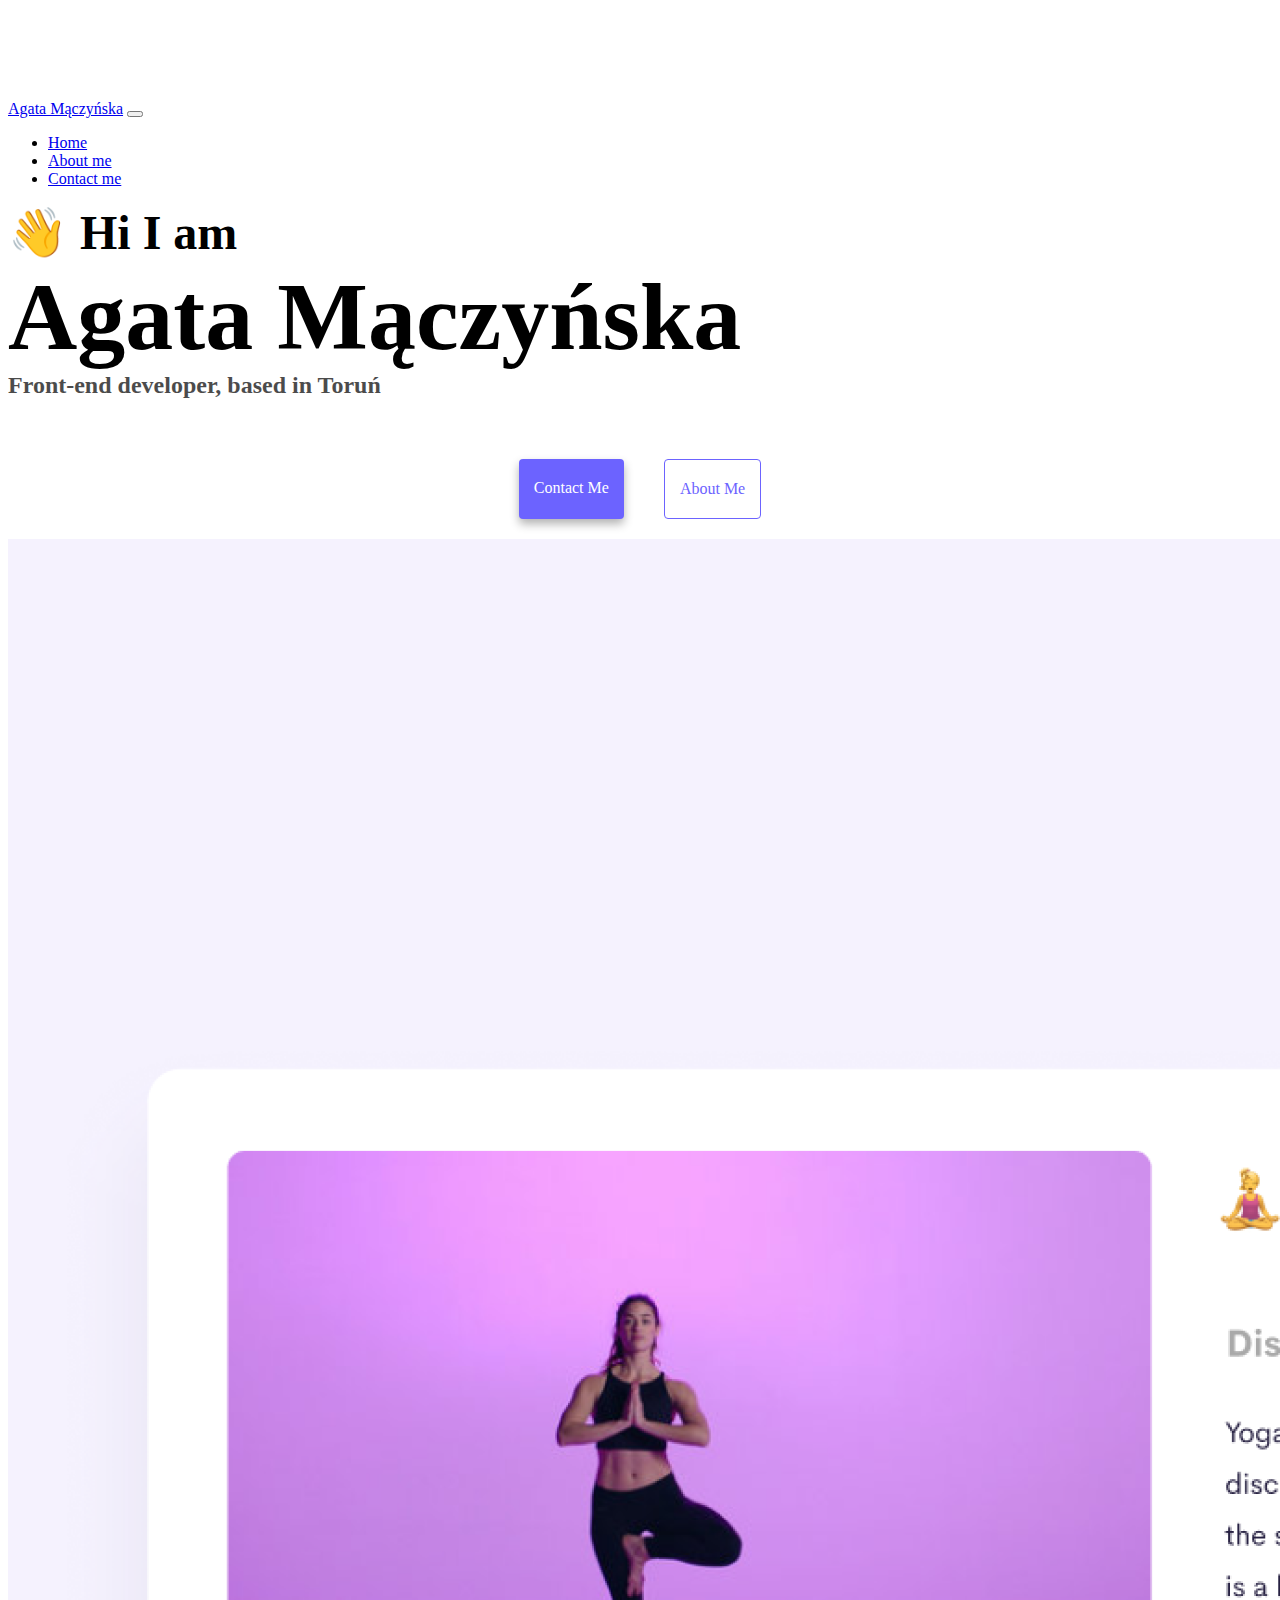
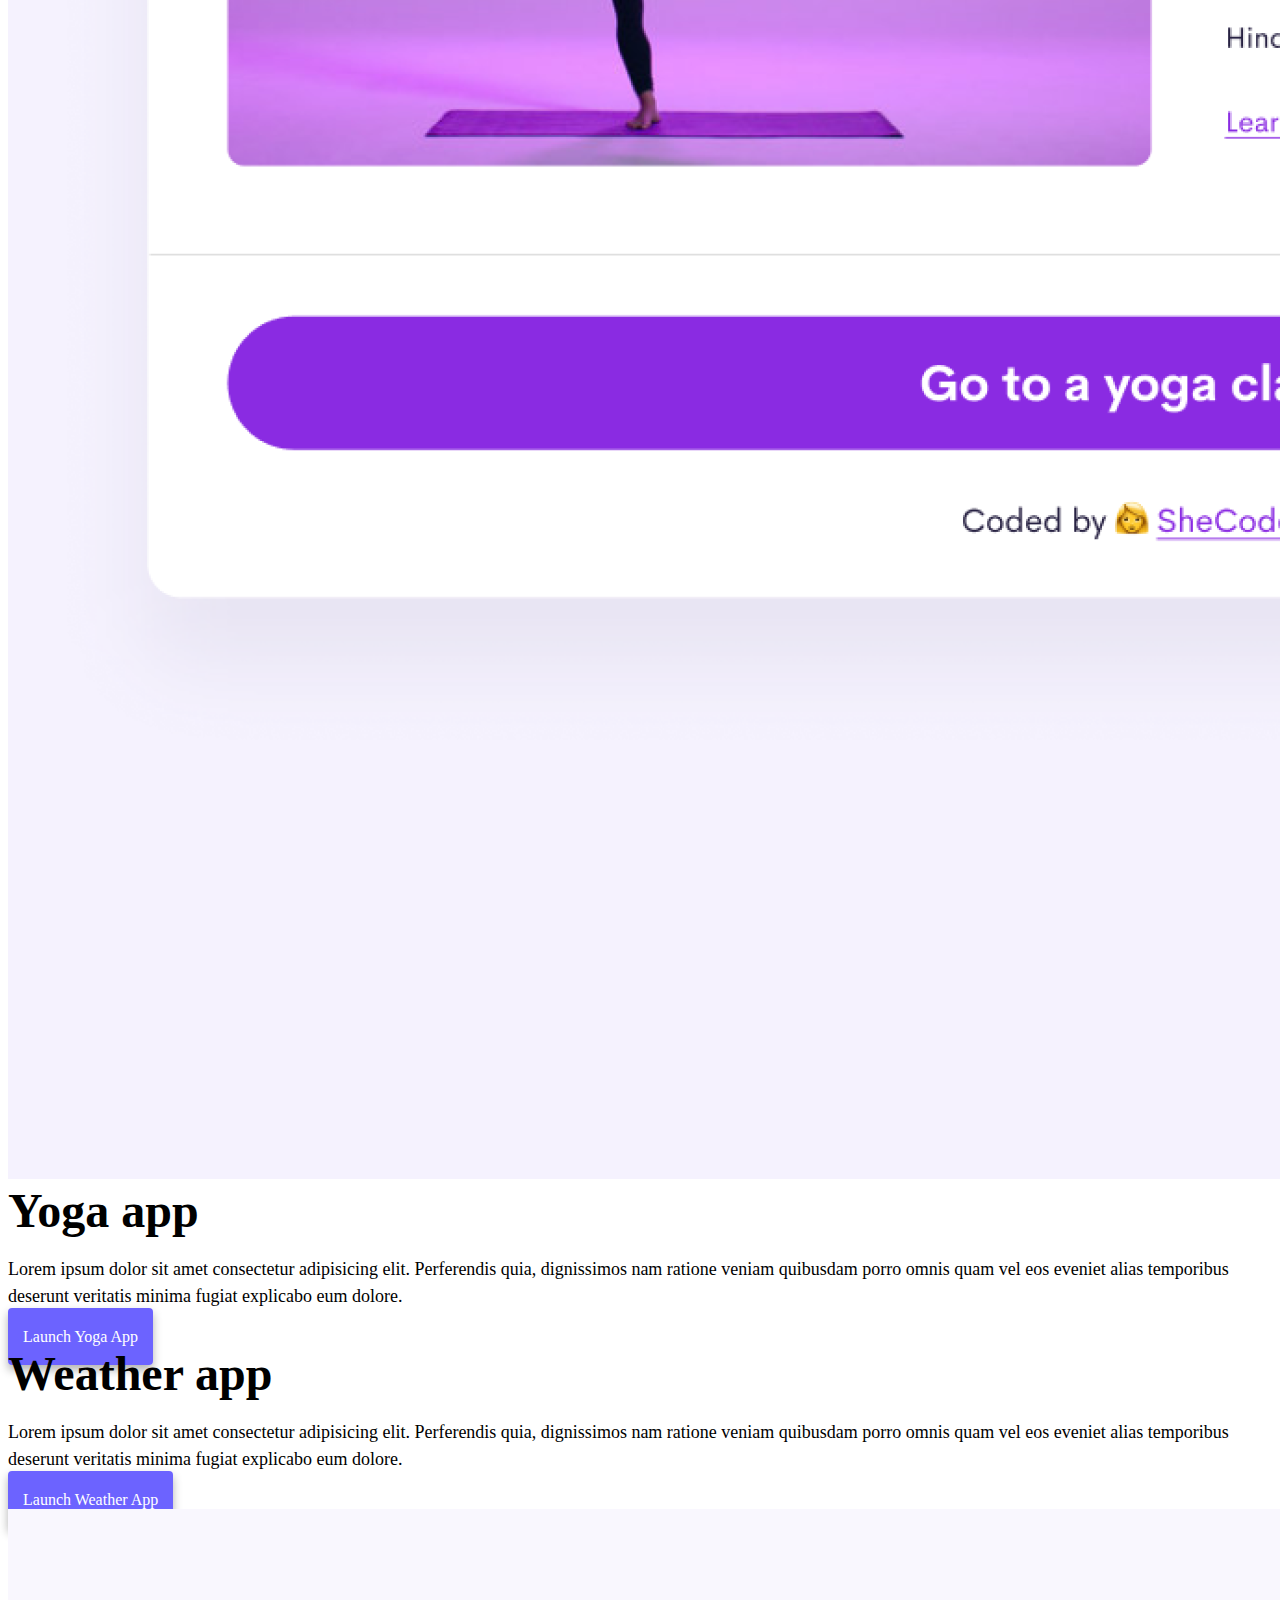
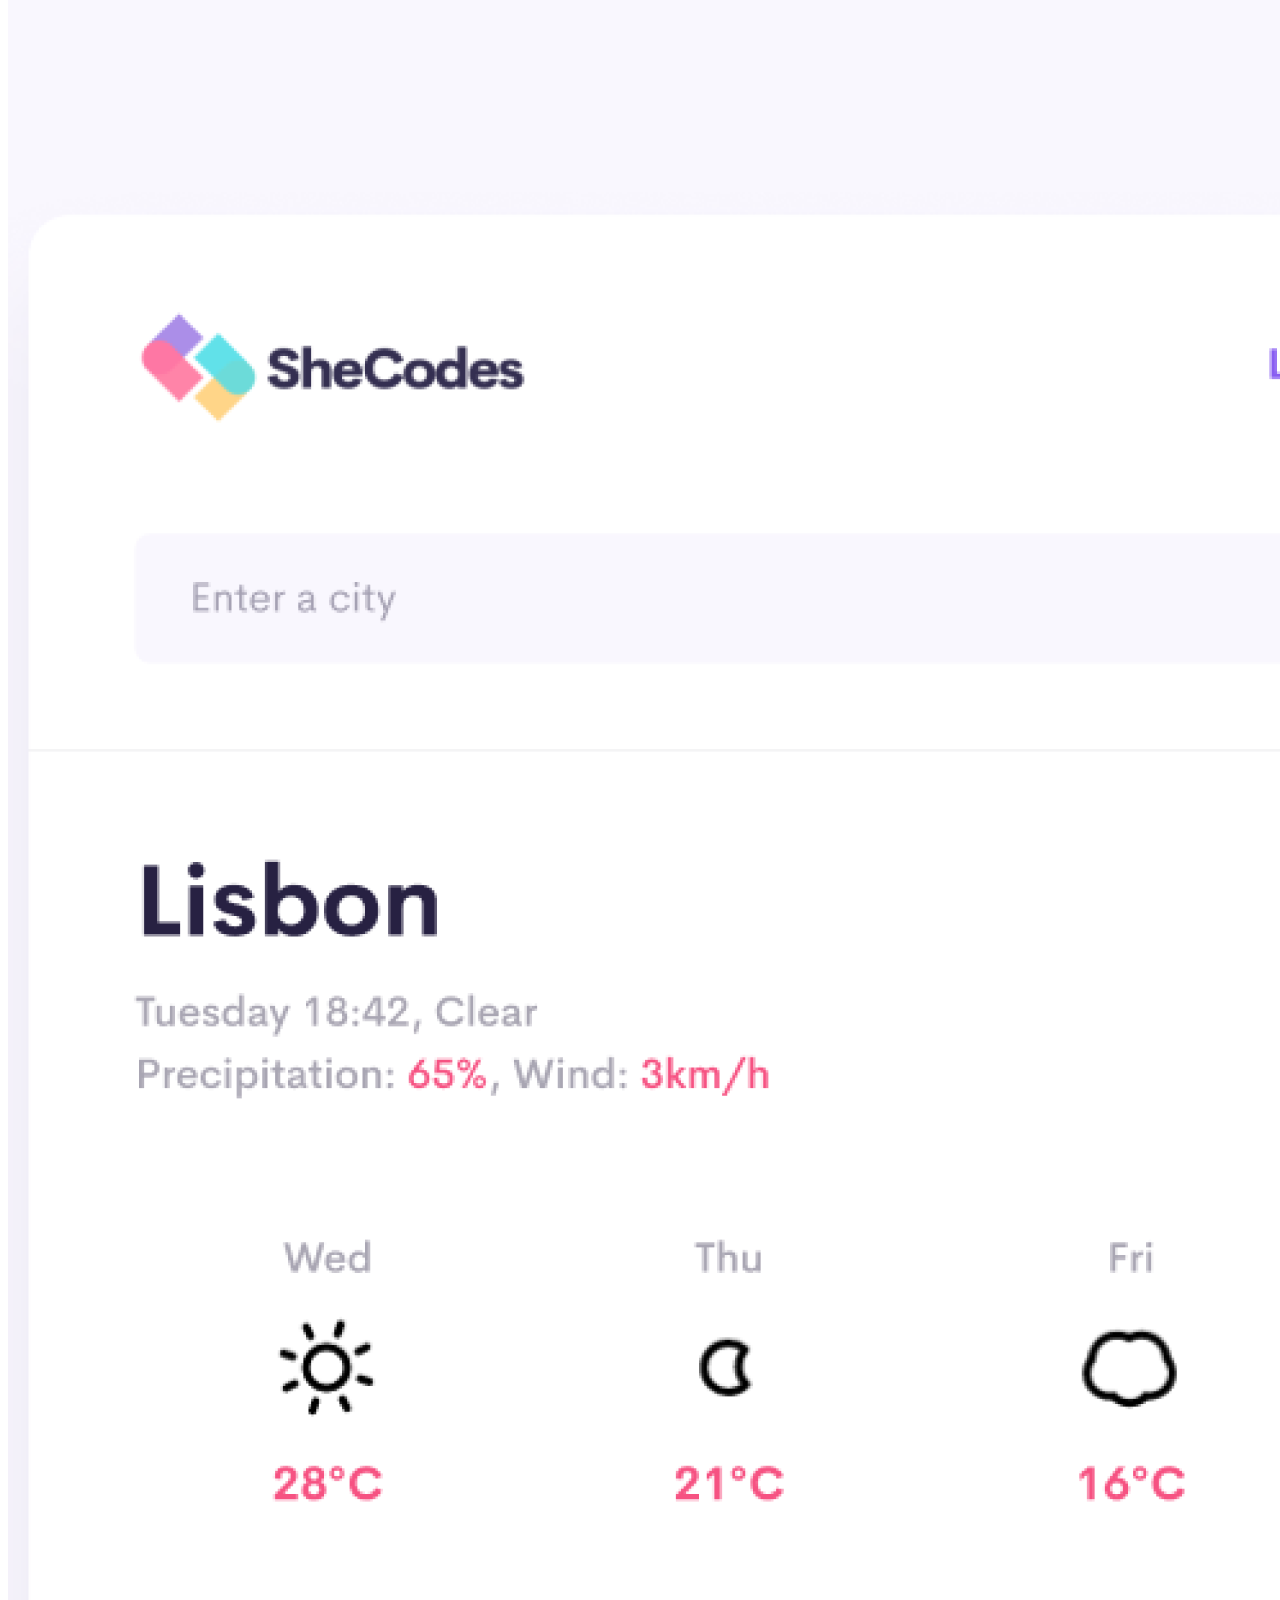
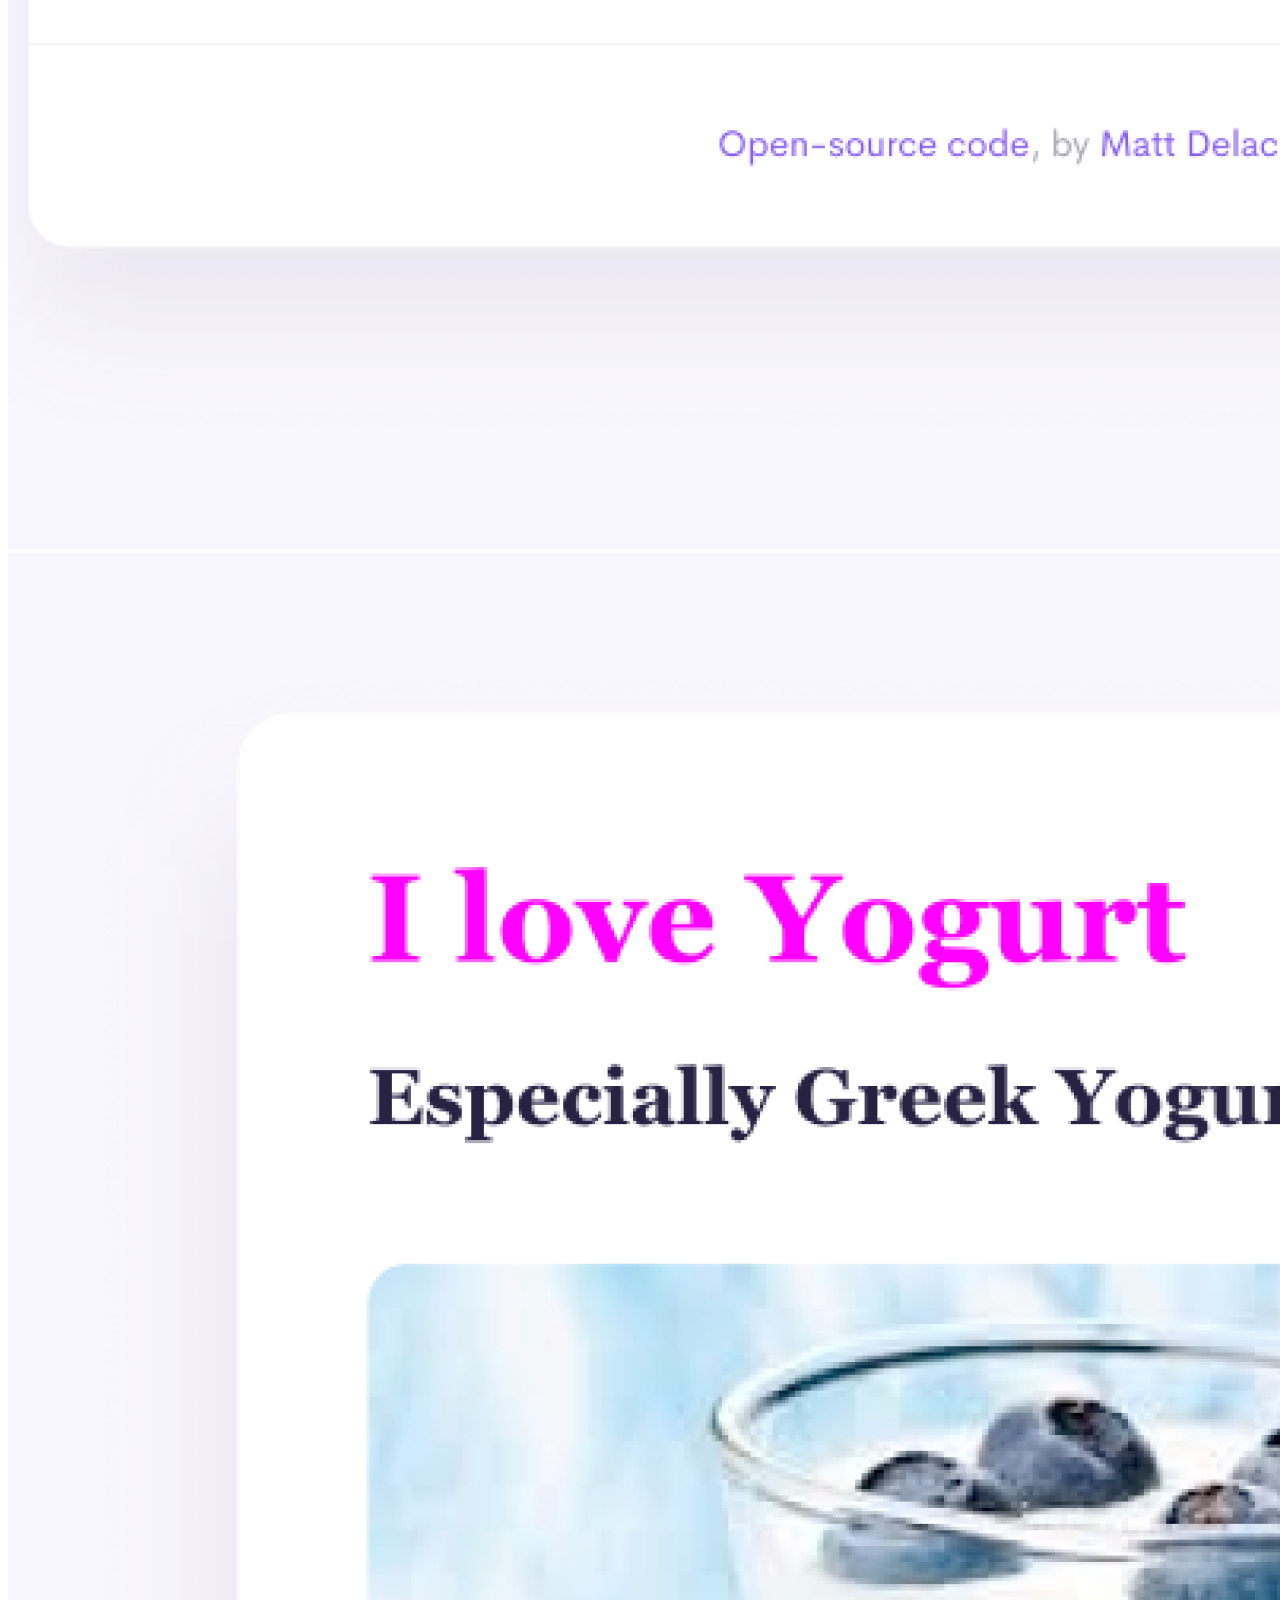
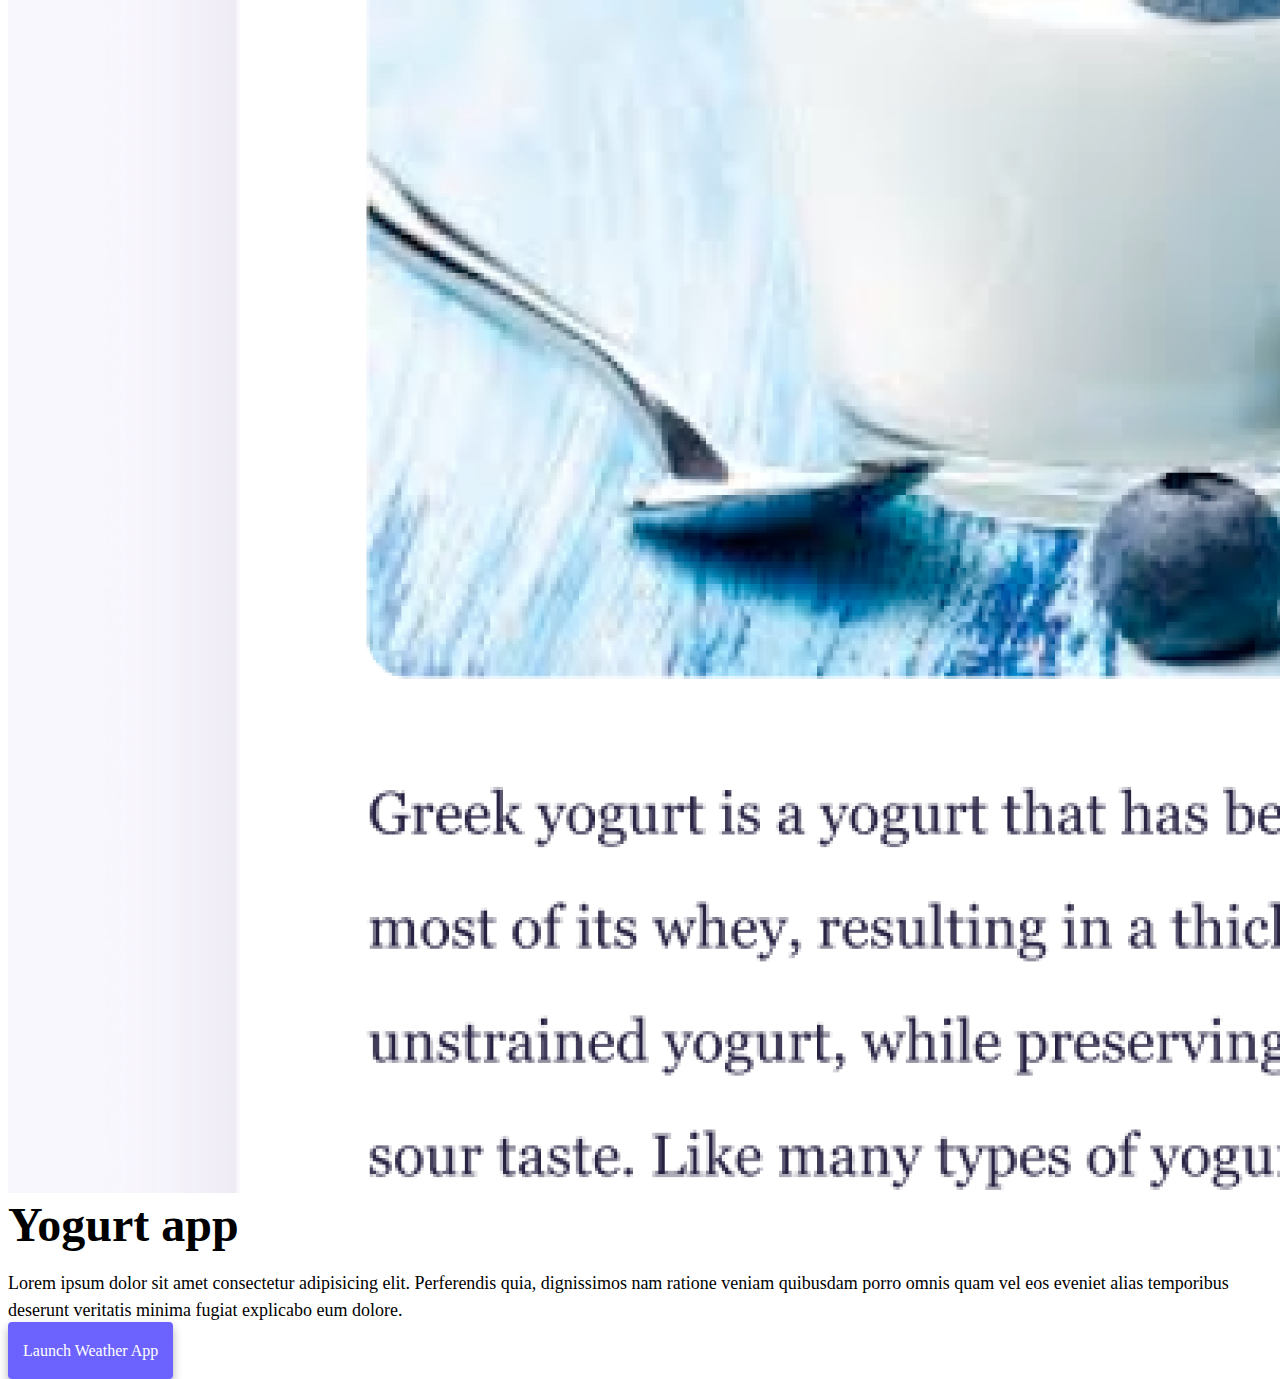
==== index.html @ f4022082 "existing project moved in to Github" ====
<!DOCTYPE html>
<html lang="en">
  <head>
    <meta charset="UTF-8" />
    <meta http-equiv="X-UA-Compatible" content="IE=edge" />
    <meta name="viewport" content="width=device-width, initial-scale=1.0" />
    <title>Front End Developer - Agata Mączyńska</title>
    <link
      href="https://cdn.jsdelivr.net/npm/bootstrap@5.0.0-beta2/dist/css/bootstrap.min.css"
      rel="stylesheet"
      integrity="sha384-BmbxuPwQa2lc/FVzBcNJ7UAyJxM6wuqIj61tLrc4wSX0szH/Ev+nYRRuWlolflfl"
      crossorigin="anonymous"
    />
    <script
      src="https://cdn.jsdelivr.net/npm/bootstrap@5.0.0-beta2/dist/js/bootstrap.bundle.min.js"
      integrity="sha384-b5kHyXgcpbZJO/tY9Ul7kGkf1S0CWuKcCD38l8YkeH8z8QjE0GmW1gYU5S9FOnJ0"
      crossorigin="anonymous"
    ></script>
    <link rel="stylesheet" href="src/style.css" />
  </head>
  <body>
    <nav class="navbar navbar-expand-lg navbar-light bg-light fixed-top">
      <div class="container">
        <a class="navbar-brand" href="index.html">Agata Mączyńska</a>
        <button
          class="navbar-toggler"
          type="button"
          data-bs-toggle="collapse"
          data-bs-target="#navbarNav"
          aria-controls="navbarNav"
          aria-expanded="false"
          aria-label="Toggle navigation"
        >
          <span class="navbar-toggler-icon"></span>
        </button>
        <div class="collapse navbar-collapse" id="navbarNav">
          <ul class="navbar-nav">
            <li class="nav-item">
              <a class="nav-link active" aria-current="page" href="index.html"
                >Home</a
              >
            </li>
            <li class="nav-item">
              <a class="nav-link" href="about-me.html">About me</a>
            </li>
            <li class="nav-item">
              <a class="nav-link" href="about-me.html">Contact me</a>
            </li>
          </ul>
        </div>
      </div>
    </nav>
    <h2 class="text-center">👋 Hi I am</h2>
    <h1 class="text-center">Agata Mączyńska</h1>
    <h3 class="text-center">Front-end developer, based in Toruń</h3>
    <div class="navigation-links mb-5">
      <a href="about-me.html#contact" class="primary-link">Contact me</a>
      <a href="about-me.html" class="secondary-link">About me</a>
    </div>
    <div class="container">
      <div class="row">
        <div class="col-6">
          <img src="images/yoga.png" class="img-fluid rounded" />
        </div>
        <div class="col-6">
          <h2 class="mb-3">Yoga app</h2>
          <p>
            Lorem ipsum dolor sit amet consectetur adipisicing elit. Perferendis
            quia, dignissimos nam ratione veniam quibusdam porro omnis quam vel
            eos eveniet alias temporibus deserunt veritatis minima fugiat
            explicabo eum dolore.
          </p>
          <div class="mt-5">
            <a href="#" class="primary-link">Launch Yoga App</a>
          </div>
        </div>
      </div>
      <div class="row mt-5">
        <div class="col-6">
          <h2 class="mb-3">Weather app</h2>
          <p>
            Lorem ipsum dolor sit amet consectetur adipisicing elit. Perferendis
            quia, dignissimos nam ratione veniam quibusdam porro omnis quam vel
            eos eveniet alias temporibus deserunt veritatis minima fugiat
            explicabo eum dolore.
          </p>
          <div class="mt-5">
            <a href="#" class="primary-link">Launch Weather App</a>
          </div>
        </div>
        <div class="col-6">
          <img src="images/weather.png" class="img-fluid rounded" />
        </div>
      </div>
      <div class="row mt-5">
        <div class="col-6">
          <img src="images/yogurt.png" class="img-fluid rounded" />
        </div>
        <div class="col-6">
          <h2 class="mb-3">Yogurt app</h2>
          <p>
            Lorem ipsum dolor sit amet consectetur adipisicing elit. Perferendis
            quia, dignissimos nam ratione veniam quibusdam porro omnis quam vel
            eos eveniet alias temporibus deserunt veritatis minima fugiat
            explicabo eum dolore.
          </p>
          <div class="mt-5">
            <a href="#" class="primary-link">Launch Weather App</a>
          </div>
        </div>
      </div>
    </div>
  </body>
</html>
---- src/style.css ----
:root {
  --primary-color: #6c63ff;
  --secondary-color: #f5f2fe;
  --box-shadow: 0 5px 10px rgba(0, 0, 0, 0.3);
}

body {
  margin-top: 100px;
}

h1,
h2,
h3 {
  margin: 0;
}

h1 {
  font-size: 96px;
}

h2 {
  font-size: 48px;
}

h3 {
  font-size: 24px;
  opacity: 0.7;
}

p {
  font-size: 18px;
  line-height: 1.5;
}

.navigation-links {
  display: flex;
  margin-top: 40px;
  justify-content: center;
}

.navigation-links a {
  margin: 20px;
}

.primary-link {
  border-radius: 4px;
  padding: 20px 15px;
  text-decoration: none;
  text-transform: capitalize;
  background: var(--primary-color);
  box-shadow: var(--box-shadow);
  color: white;
}

.secondary-link {
  border-radius: 4px;
  padding: 20px 15px;
  text-decoration: none;
  text-transform: capitalize;
  color: var(--primary-color);
  border: 1px solid var(--primary-color);
}

.homepage-link {
  color: var(--primary-color);
  text-align: center;
  display: block;
}

.about-paragraphs {
  margin: 30px 0;
}

.about-paragraphs p {
  margin: 10px;
}

.email-link {
  display: flex;
  justify-content: center;
  color: var(--primary-color);
  font-size: 28px;
  text-decoration: none;
}

.email-link:hover {
  text-decoration: underline;
}
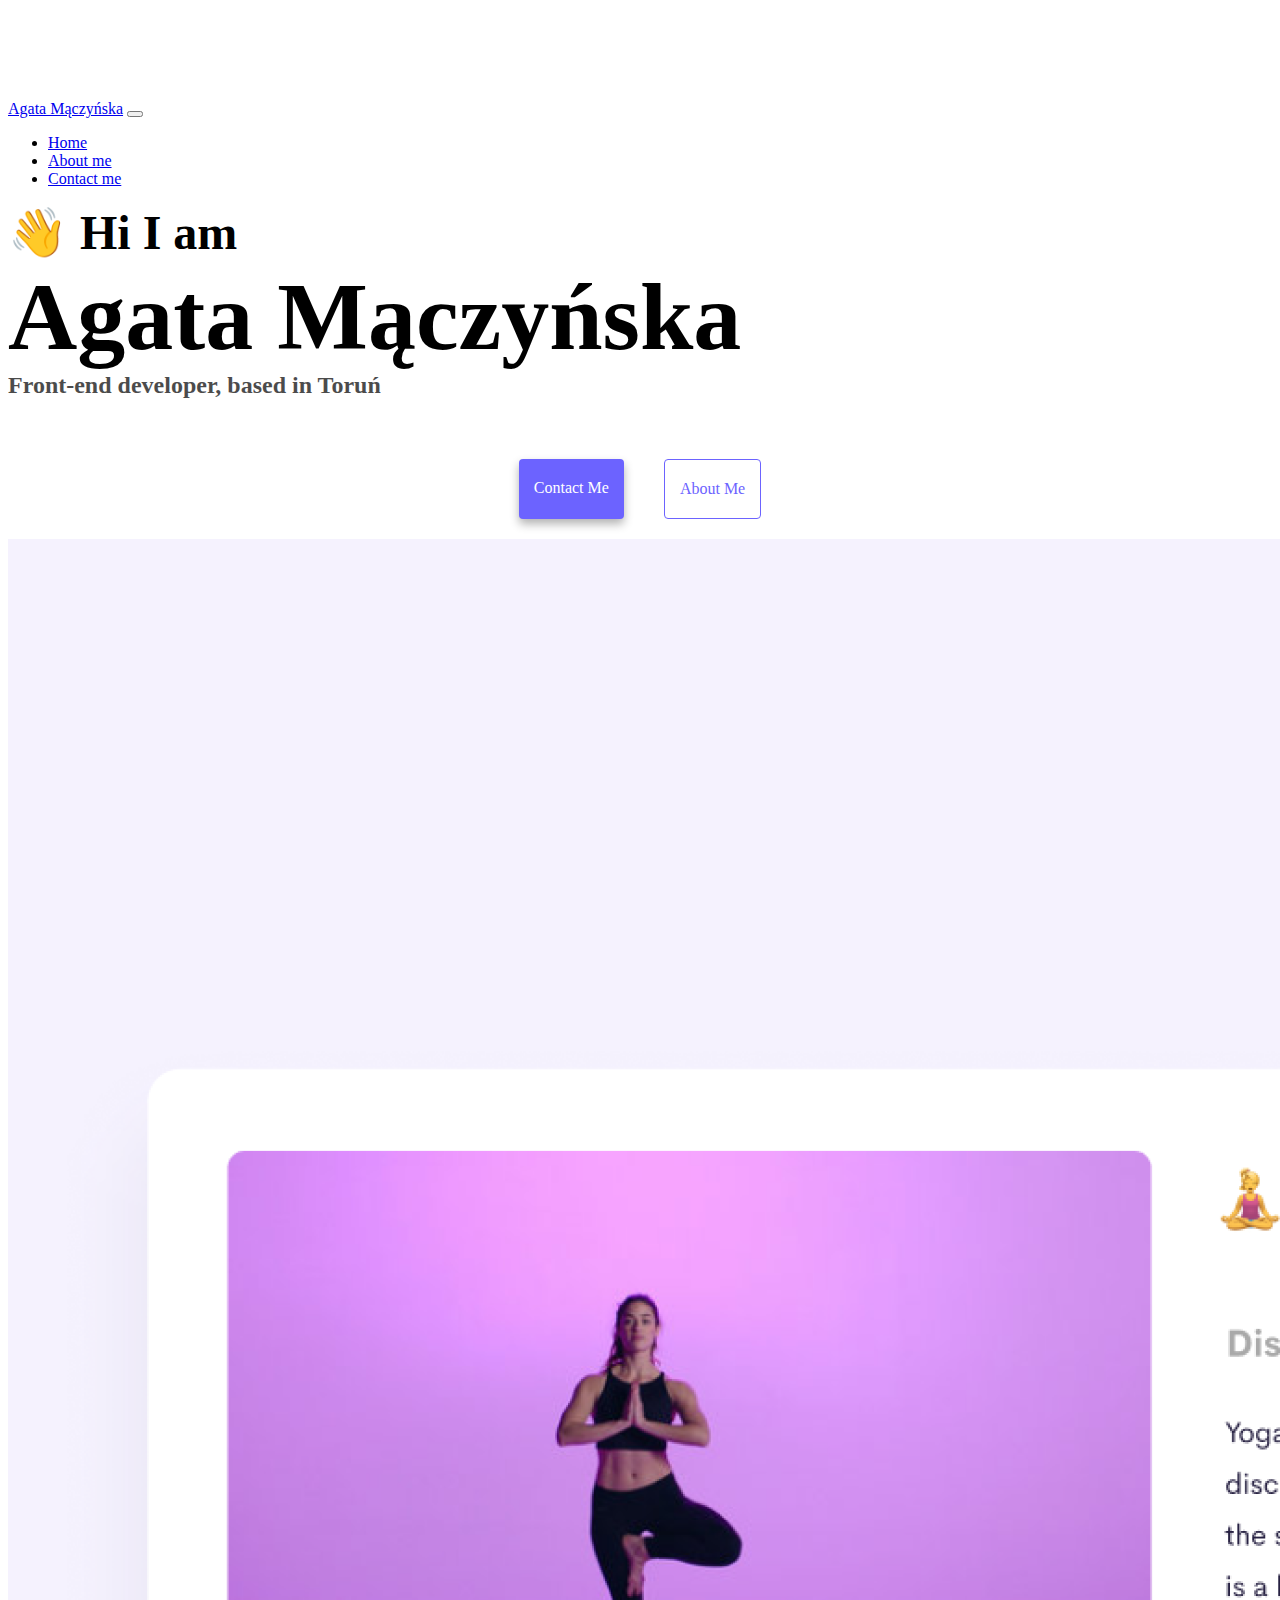
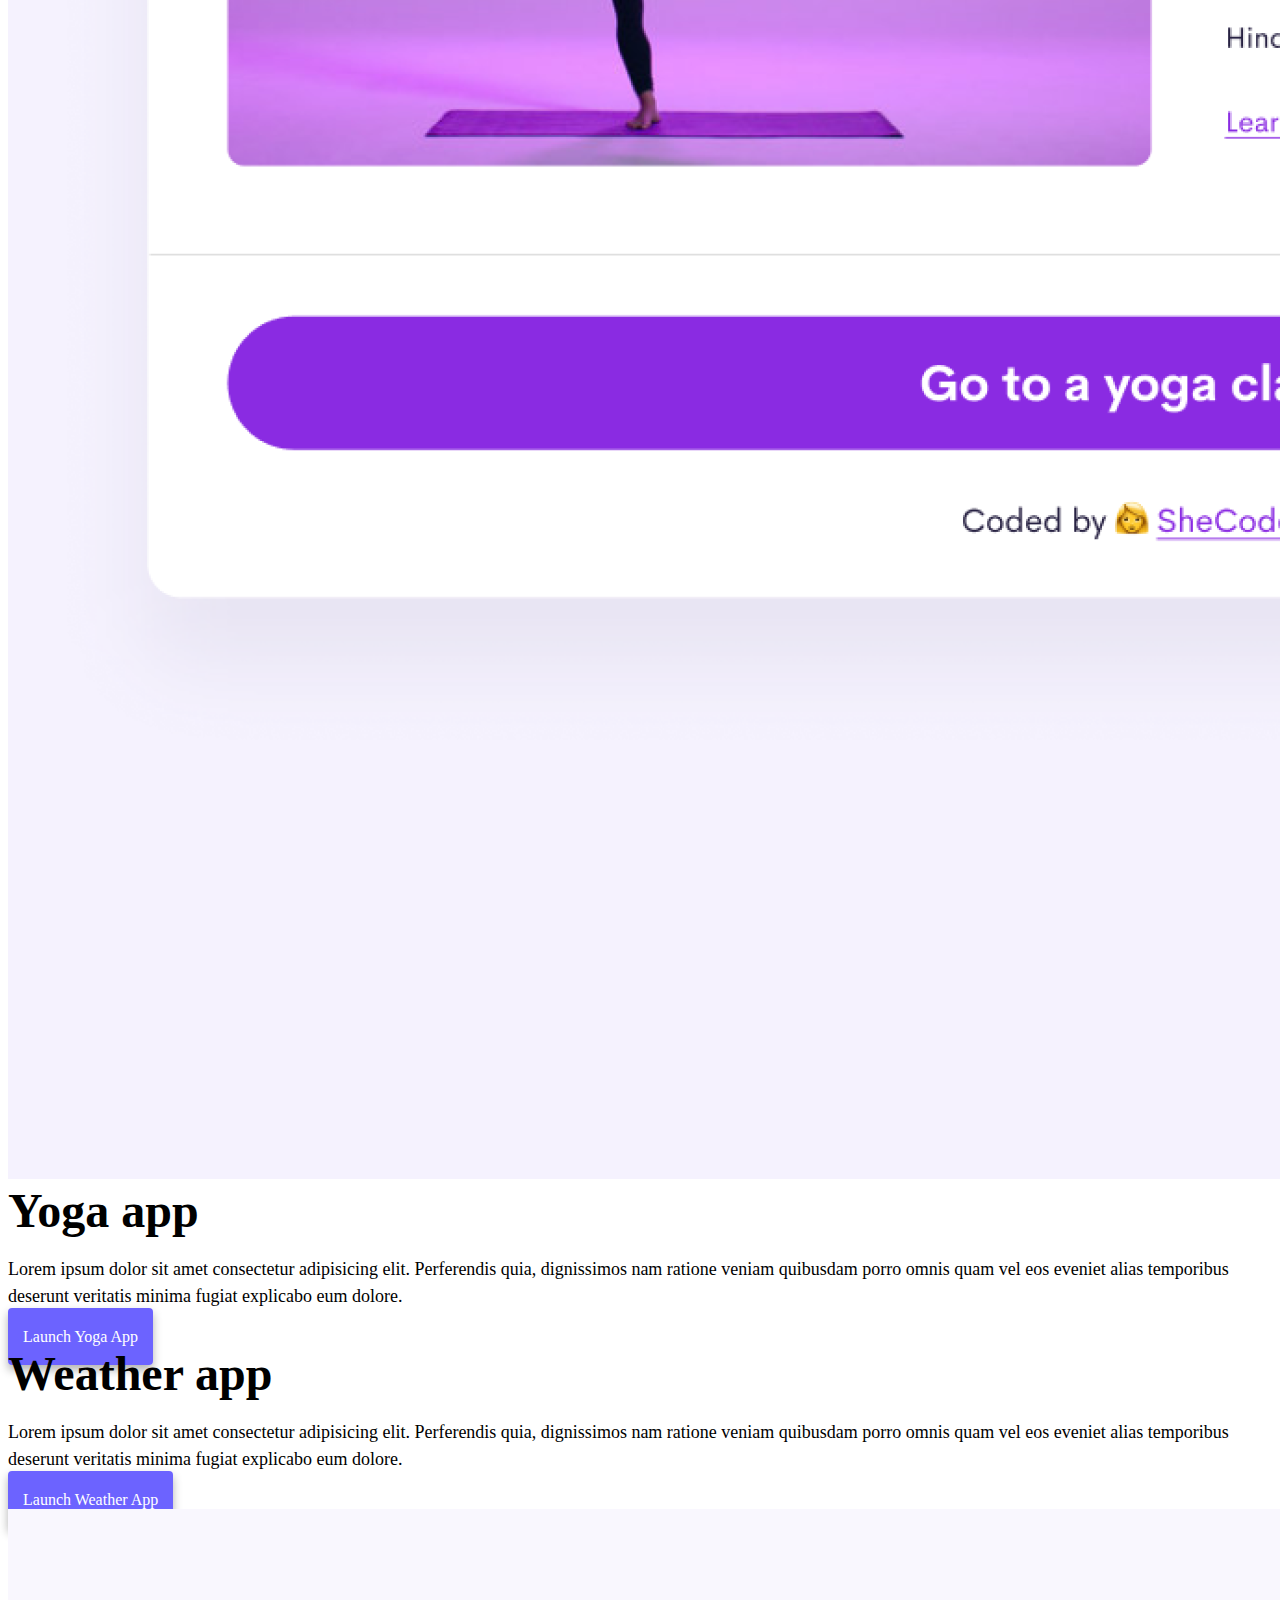
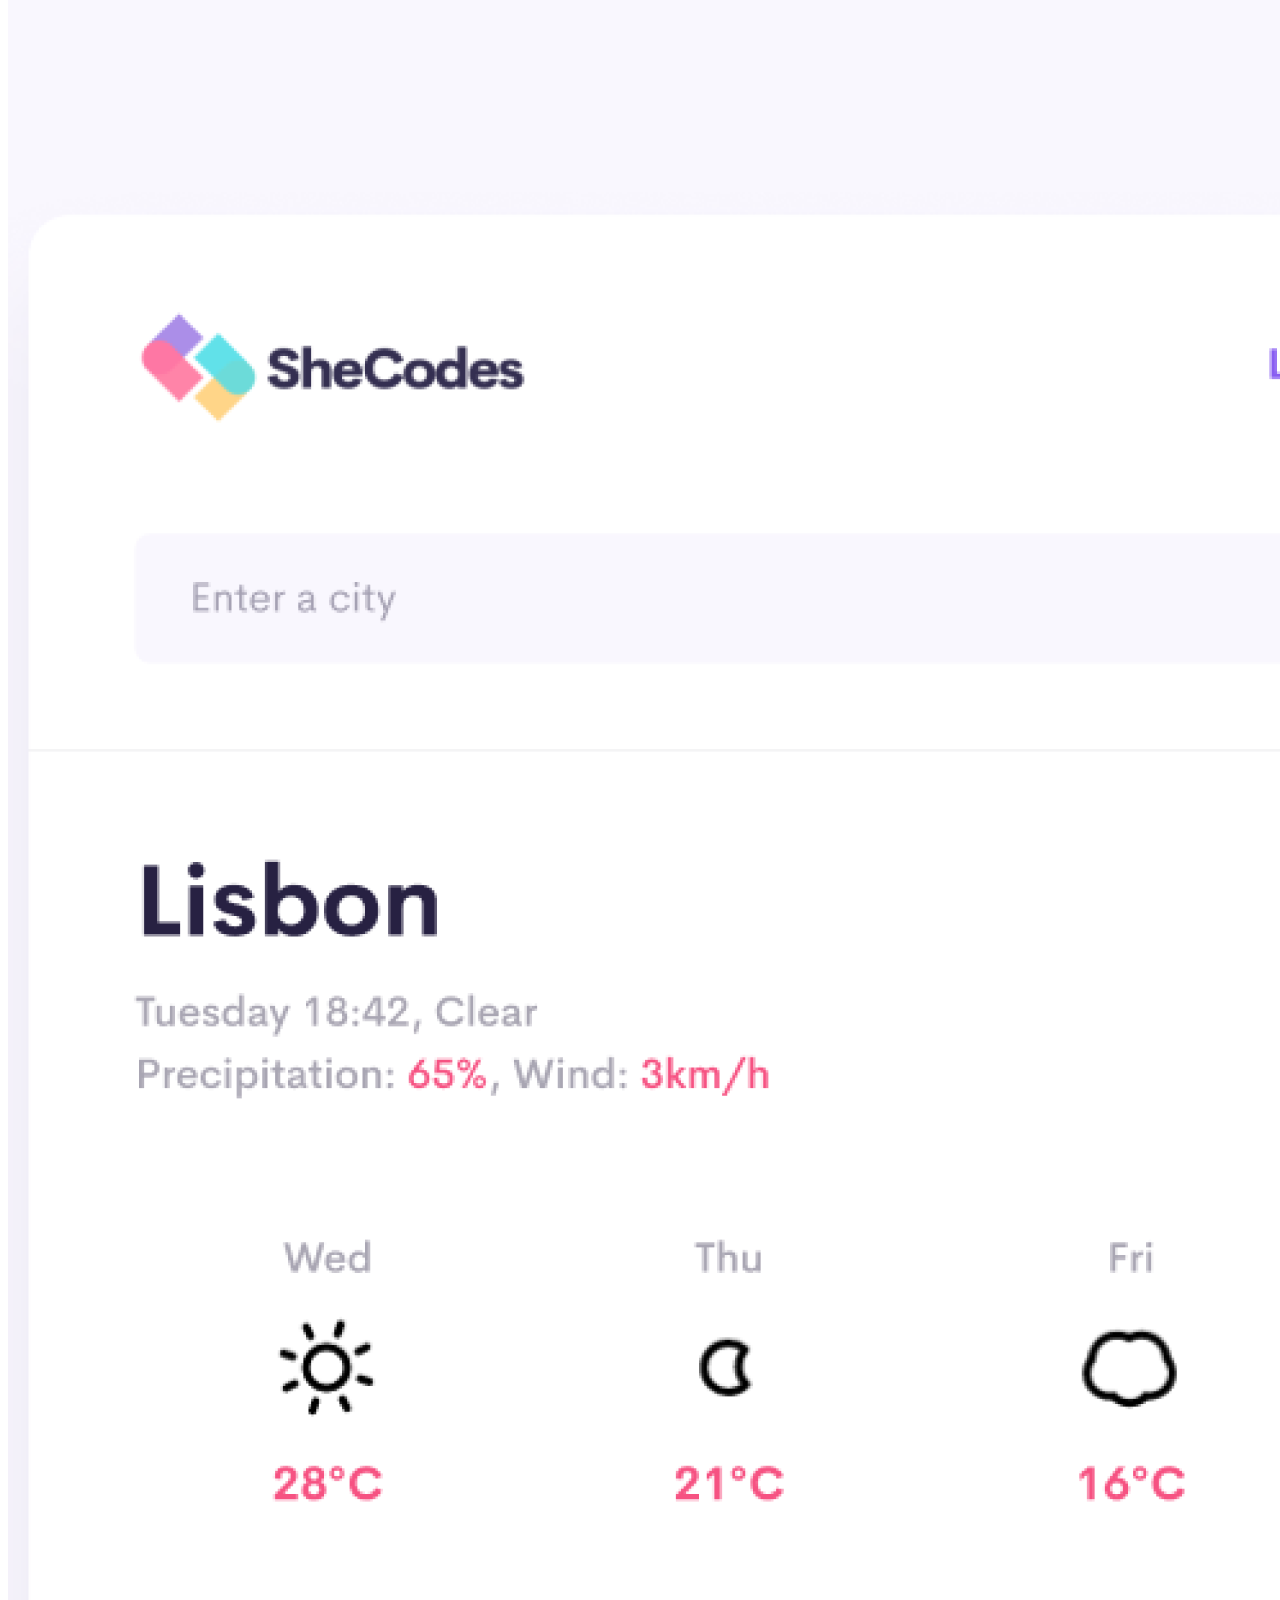
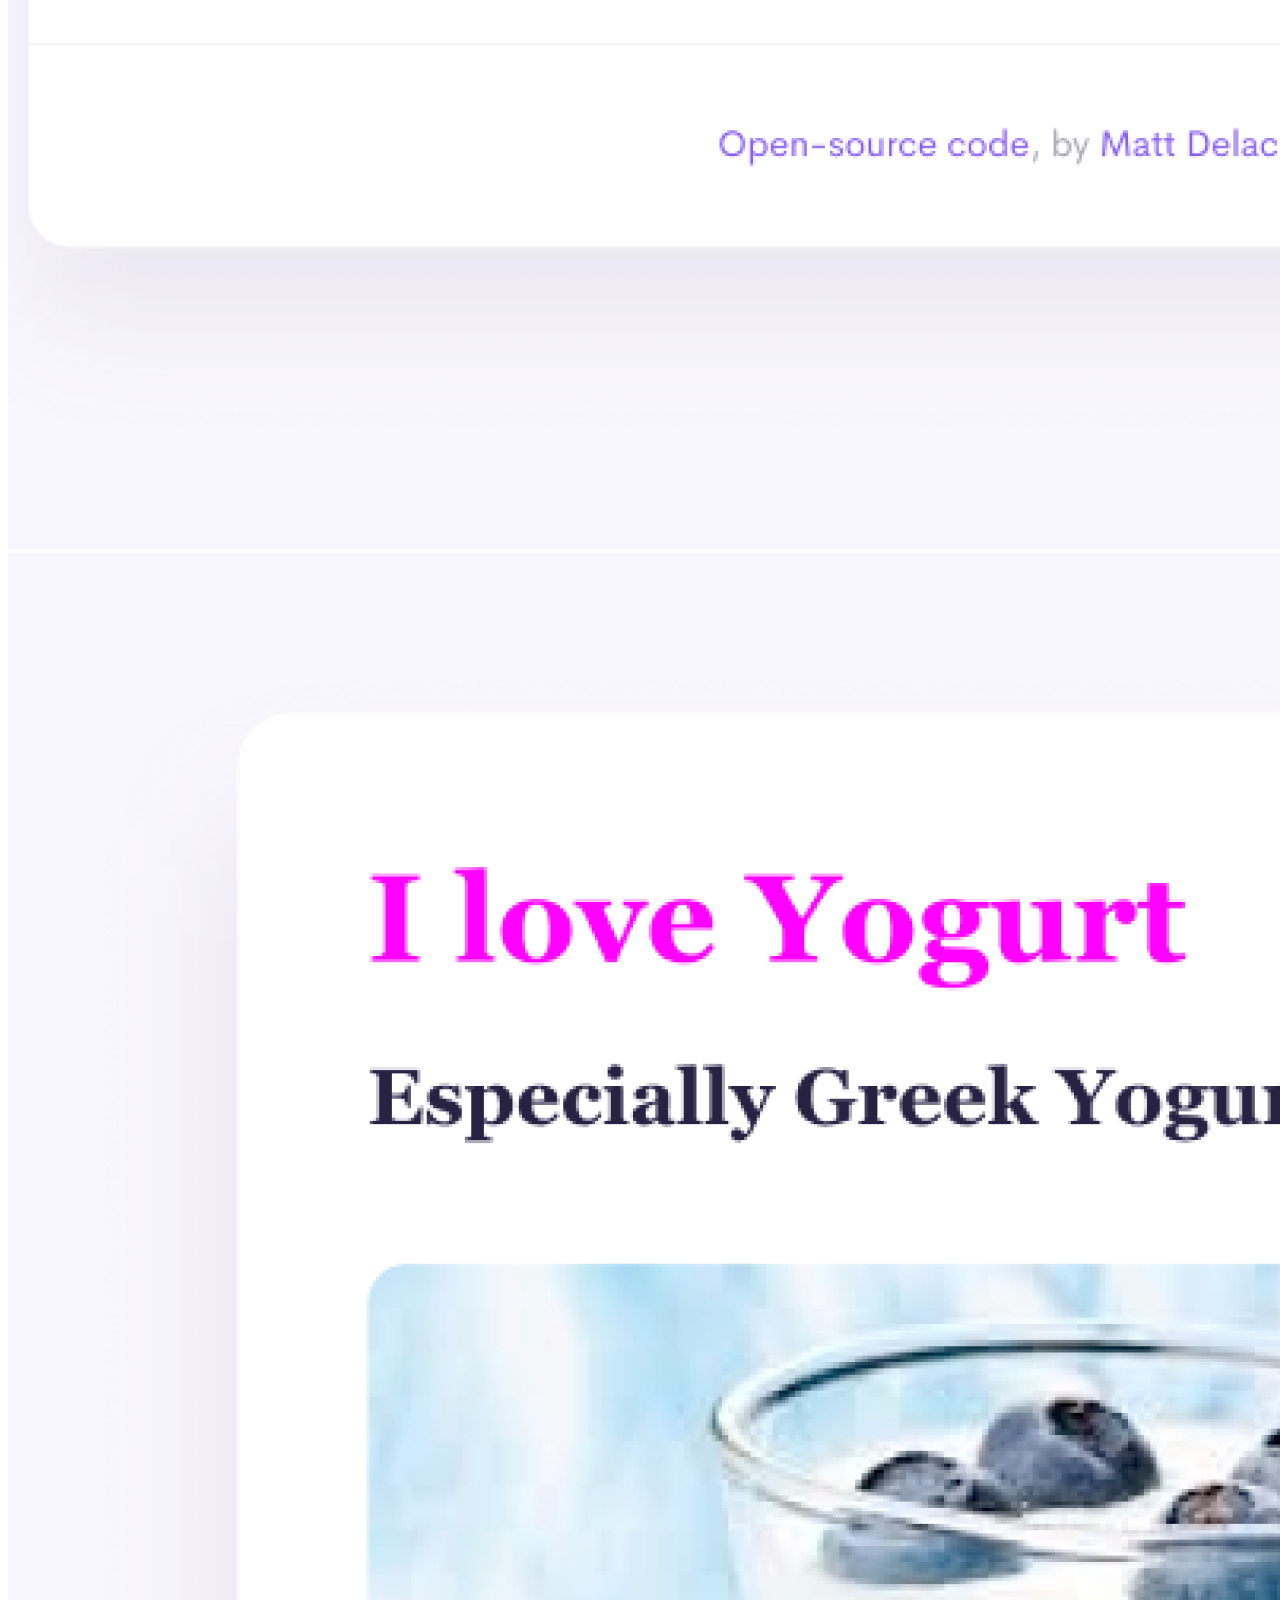
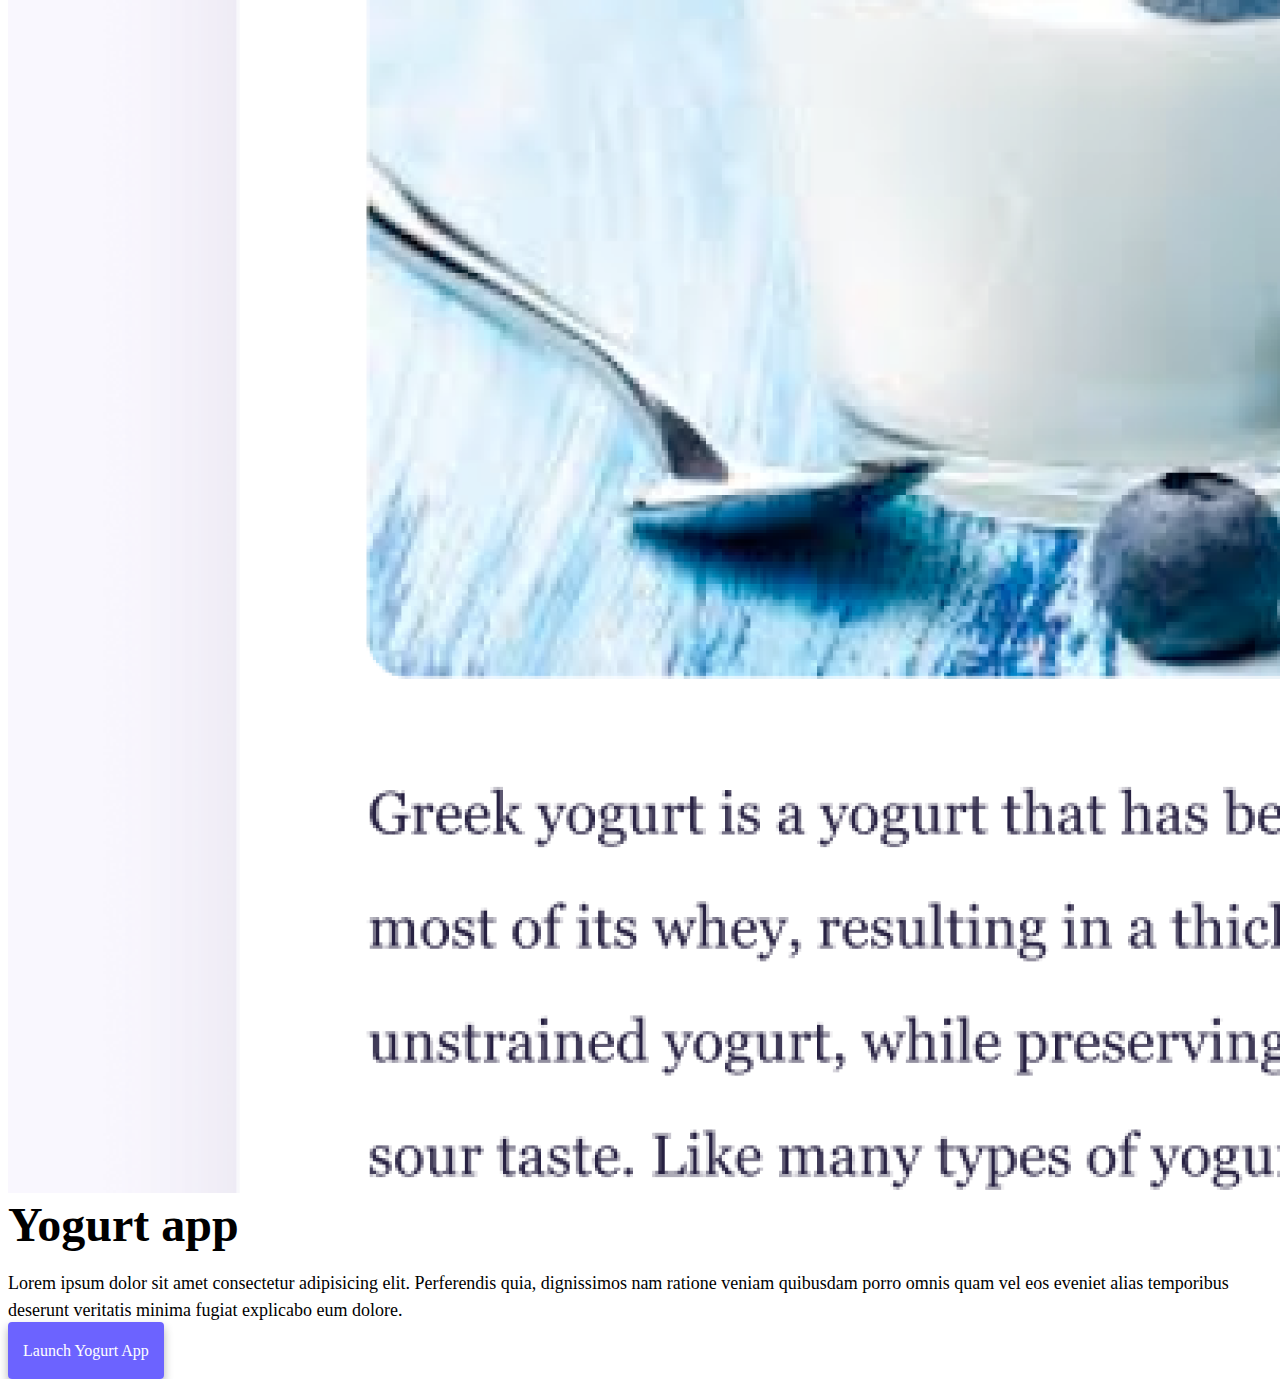
==== commit 883293d6: "responsive for mobile devices, added link titles and meta description" ====
--- a/index.html
+++ b/index.html
@@ -4,6 +4,10 @@
     <meta charset="UTF-8" />
     <meta http-equiv="X-UA-Compatible" content="IE=edge" />
     <meta name="viewport" content="width=device-width, initial-scale=1.0" />
+    <meta
+      name="description"
+      content="Agata Mączyńska is a front-end developer based in Poland."
+    />
     <title>Front End Developer - Agata Mączyńska</title>
     <link
       href="https://cdn.jsdelivr.net/npm/bootstrap@5.0.0-beta2/dist/css/bootstrap.min.css"
@@ -54,15 +58,19 @@
     <h1 class="text-center">Agata Mączyńska</h1>
     <h3 class="text-center">Front-end developer, based in Toruń</h3>
     <div class="navigation-links mb-5">
-      <a href="about-me.html#contact" class="primary-link">Contact me</a>
-      <a href="about-me.html" class="secondary-link">About me</a>
+      <a href="about-me.html#contact" title="Contact Me" class="primary-link"
+        >Contact me</a
+      >
+      <a href="about-me.html" class="secondary-link" title="About Me"
+        >About me</a
+      >
     </div>
     <div class="container">
       <div class="row">
-        <div class="col-6">
+        <div class="col-6 d-none d-sm-block">
           <img src="images/yoga.png" class="img-fluid rounded" />
         </div>
-        <div class="col-6">
+        <div class="col">
           <h2 class="mb-3">Yoga app</h2>
           <p>
             Lorem ipsum dolor sit amet consectetur adipisicing elit. Perferendis
@@ -71,12 +79,14 @@
             explicabo eum dolore.
           </p>
           <div class="mt-5">
-            <a href="#" class="primary-link">Launch Yoga App</a>
+            <a href="#" class="primary-link" title="Yoga Project"
+              >Launch Yoga App</a
+            >
           </div>
         </div>
       </div>
       <div class="row mt-5">
-        <div class="col-6">
+        <div class="col">
           <h2 class="mb-3">Weather app</h2>
           <p>
             Lorem ipsum dolor sit amet consectetur adipisicing elit. Perferendis
@@ -85,18 +95,20 @@
             explicabo eum dolore.
           </p>
           <div class="mt-5">
-            <a href="#" class="primary-link">Launch Weather App</a>
+            <a href="#" class="primary-link" title="Weather Project"
+              >Launch Weather App</a
+            >
           </div>
         </div>
-        <div class="col-6">
+        <div class="col-6 d-none d-sm-block">
           <img src="images/weather.png" class="img-fluid rounded" />
         </div>
       </div>
       <div class="row mt-5">
-        <div class="col-6">
+        <div class="col-6 d-none d-sm-block">
           <img src="images/yogurt.png" class="img-fluid rounded" />
         </div>
-        <div class="col-6">
+        <div class="col">
           <h2 class="mb-3">Yogurt app</h2>
           <p>
             Lorem ipsum dolor sit amet consectetur adipisicing elit. Perferendis
@@ -105,7 +117,9 @@
             explicabo eum dolore.
           </p>
           <div class="mt-5">
-            <a href="#" class="primary-link">Launch Weather App</a>
+            <a href="#" class="primary-link" title="Yogurt Project"
+              >Launch Yogurt App</a
+            >
           </div>
         </div>
       </div>
--- a/src/style.css
+++ b/src/style.css
@@ -30,6 +30,24 @@
 p {
   font-size: 18px;
   line-height: 1.5;
+}
+
+@media (max-width: 576px) {
+  h1 {
+    font-size: 48px;
+  }
+  h2 {
+    font-size: 32px;
+    text-align: center;
+  }
+  p {
+    text-align: center;
+  }
+  .primary-link {
+    display: block;
+    text-align: center;
+    margin: 0 20px;
+  }
 }
 
 .navigation-links {
